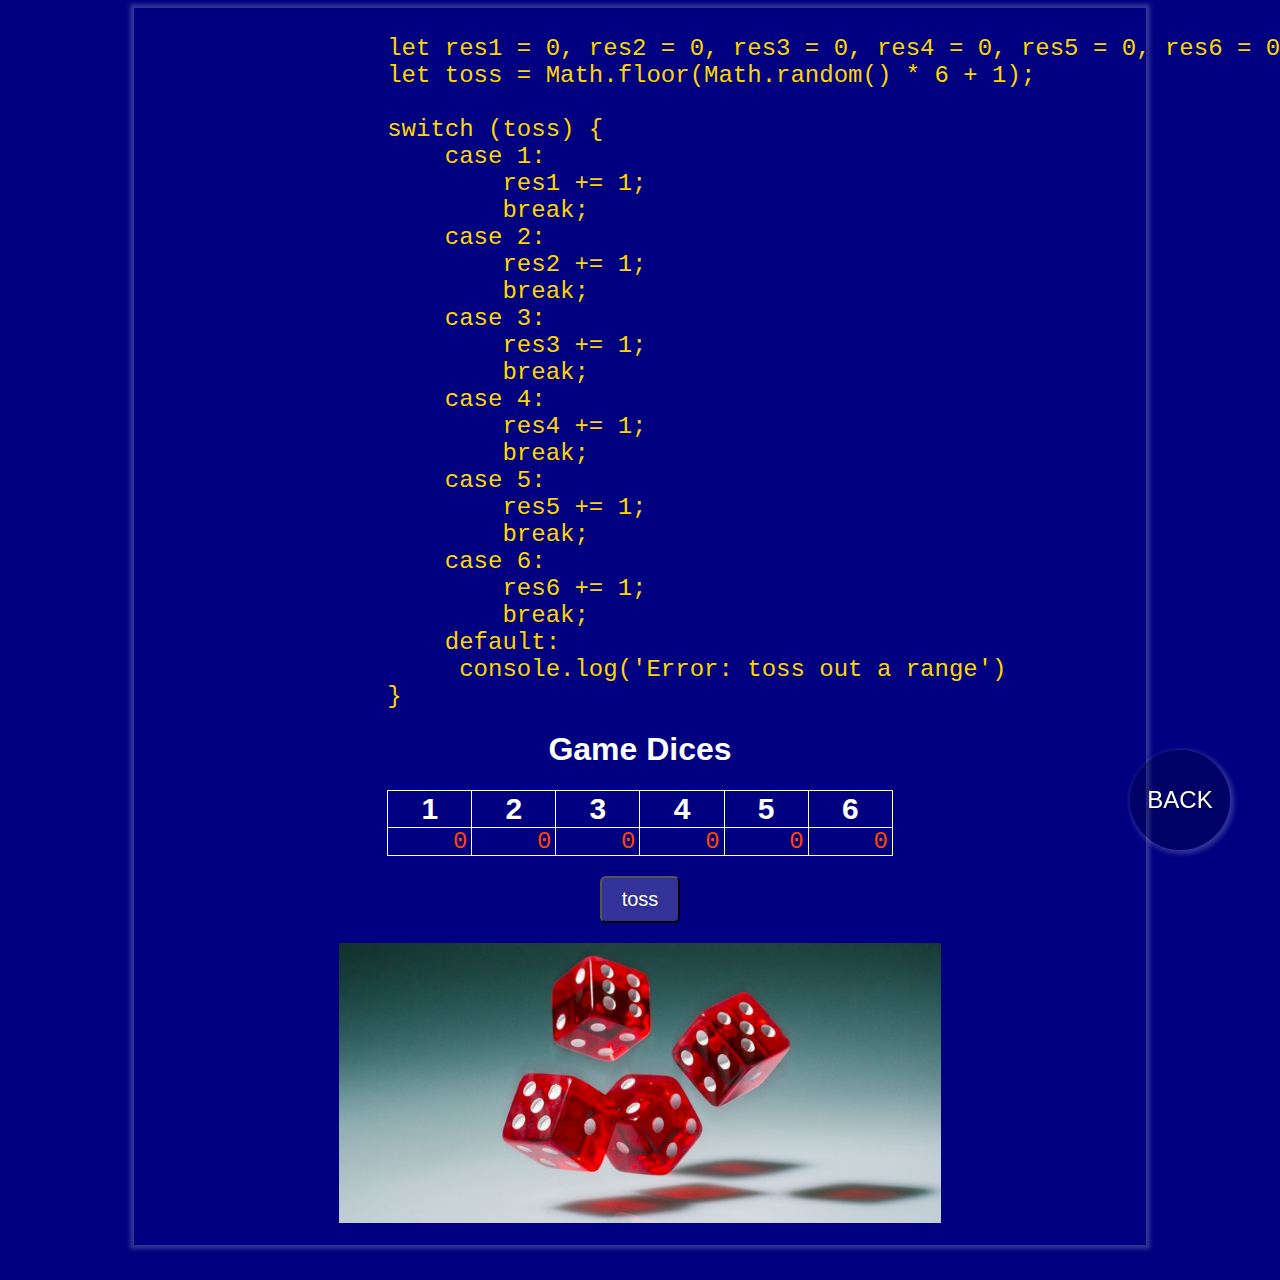
==== case/index.html @ 2cfbf1ea "init" ====
<!DOCTYPE html>
<html lang="en">

<head>
    <meta charset="UTF-8">
    <meta name="viewport" content="width=device-width, initial-scale=1.0">
    <meta http-equiv="X-UA-Compatible" content="ie=edge">
    <title>heads or tails</title>
    <link rel="stylesheet" href="./css/style.css">
</head>

<body>
    <div class="wrapper">
        <pre><kbd class="kbd-wrp">
let res1 = 0, res2 = 0, res3 = 0, res4 = 0, res5 = 0, res6 = 0;
let toss = Math.floor(Math.random() * 6 + 1);
                    
switch (toss) {
    case 1: 
        res1 += 1;
        break;
    case 2: 
        res2 += 1;
        break;
    case 3: 
        res3 += 1;
        break;
    case 4: 
        res4 += 1;
        break;
    case 5: 
        res5 += 1;
        break;
    case 6: 
        res6 += 1;
        break;  
    default:
     console.log('Error: toss out a range')          
}            
</kbd></pre>
        <div class="box">
            <h1>Game Dices</h1>
            <div class="results">
                   <!-- <div class="res">one: <span class="one">0</span></div>
                   <div class="res">two: <span class="two">0</span></div> -->
                   <table>
                       <tr>
                           <th>1</th>
                           <th>2</th>
                           <th>3</th>
                           <th>4</th>
                           <th>5</th>
                           <th>6</th>
                       </tr>
                       <tr>
                           <td>0</td>
                           <td>0</td>
                           <td>0</td>
                           <td>0</td>
                           <td>0</td>
                           <td>0</td>
                       </tr>
                   </table>
            </div>
            <div class="btn-wrp">
                <button>toss</button>
            </div>
            <div class="img-wrp">
                <img class="toss" src="./img/toss.jpg" alt=""  height="280">
            </div>
            <div class="img-wrp">
                <img class="dices" src="" alt=""  height="160">
            </div>
        </div>
    </div>
    <a class="back" href="../index.html">back</a>
    <script src="./js/app.js"></script>
</body>

</html>
---- case/css/style.css ----
body {
    background: navy;
    color: #fff;
    font-family: sans-serif;
}
.wrapper {
    width: 80%;
    min-height: 100vh;
    margin: auto;
    box-shadow: 0 0 4px 4px hsla(0,100%,100%,0.2);
}

button {
    padding: 10px 20px;
    border-radius: 6px;
    background: hsla(0,100%,100%,0.2);
    cursor: pointer;
    font-family: sans-serif;
    font-size: 20px;
    color: #fff;
    text-shadow: 0 1px 5px hsla(0,0%,0%,0.2);
}

button:active {
    text-shadow: 1px 1px 2px hsla(0, 0%, 0%,0.4);
}

table {
    border-collapse: collapse;
    margin: 0 auto 20px ;
    width: 50%;
}

th {
    font-size: 30px;
    text-align: center;
    border: 1px solid #fff;
}

td {
    padding: 0 4px;
    color: orangered;
    font-size: 24px;
    font-family: monospace;
    text-align: right;
    border: 1px solid #fff;
}

.btn-wrp {
    margin-bottom: 20px;
}


.back {
    position: fixed;
    padding: 0;
    display: block;
    bottom: 50px;
    right: 50px;
    width: 100px;
    height: 100px;
    line-height: 100px;
    text-align: center;
    text-decoration: none;
    border-radius: 50%;
    background: hsla(0, 0%, 0%, 0.2);
    color: #fff;
    font-size: 24px;
    cursor: pointer;
    text-transform: uppercase;
    font-family: sans-serif;
    text-shadow: 1px 1px 2px hsla(0, 0%, 0%, 0.5);
    box-shadow: 2px 2px 5px 2px hsla(0, 100%, 100%, 0.2);
}

.back:hover {
    text-shadow: 2px 2px 5px hsla(0, 0%, 0%, 0.5);
    box-shadow: 0 0 5px 4px hsla(0, 0%, 0%, 0.5);
}

pre {
    width: 50%;
    margin: auto;
}
.kbd-wrp {
    color: gold;
    font-family: monospace;
    font-size: 24px;
    text-align: left;
}

pre {
    width: 50%;
    margin: auto;
}
.box {
    text-align: center;
}
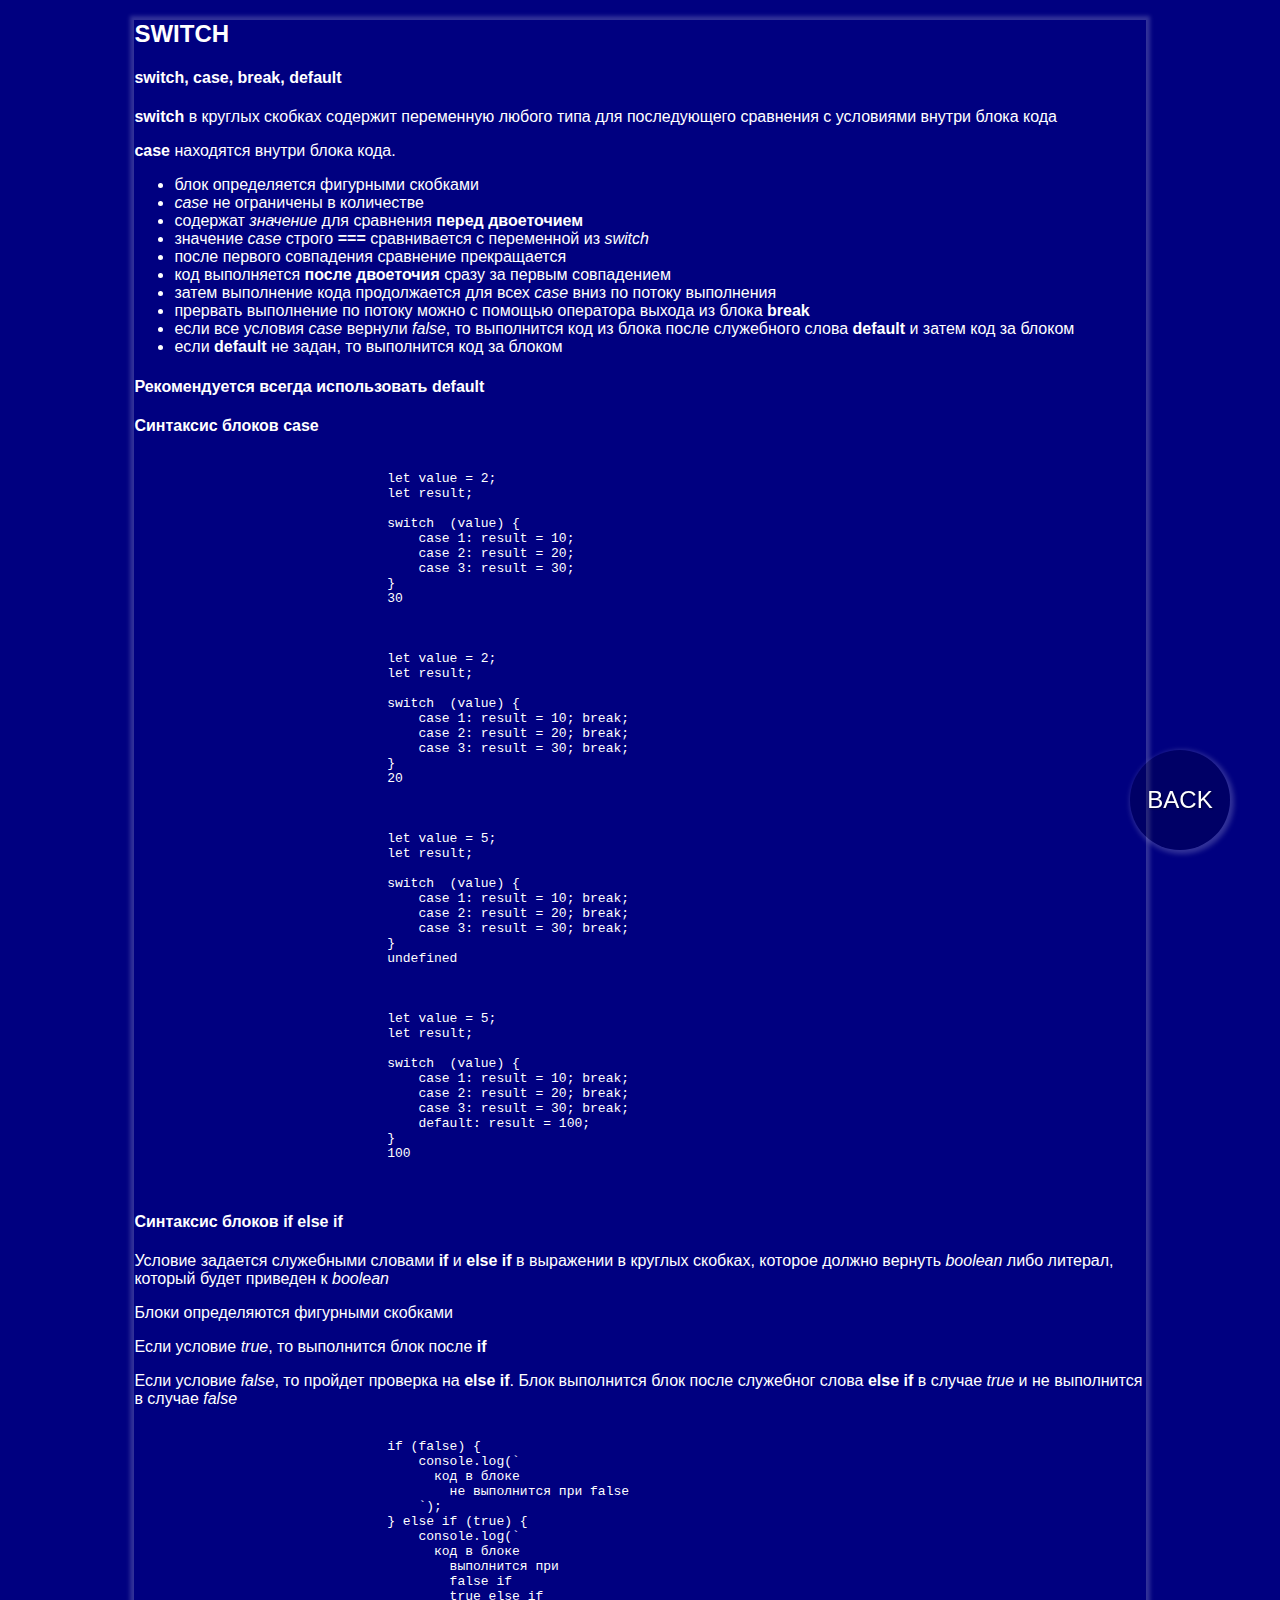
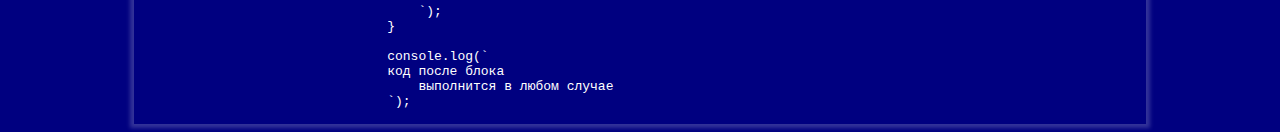
==== commit b2996754: "update view" ====
--- a/case/index.html
+++ b/case/index.html
@@ -5,76 +5,120 @@
     <meta charset="UTF-8">
     <meta name="viewport" content="width=device-width, initial-scale=1.0">
     <meta http-equiv="X-UA-Compatible" content="ie=edge">
-    <title>heads or tails</title>
+    <title>SWITCH</title>
     <link rel="stylesheet" href="./css/style.css">
 </head>
 
 <body>
     <div class="wrapper">
-        <pre><kbd class="kbd-wrp">
-let res1 = 0, res2 = 0, res3 = 0, res4 = 0, res5 = 0, res6 = 0;
-let toss = Math.floor(Math.random() * 6 + 1);
-                    
-switch (toss) {
-    case 1: 
-        res1 += 1;
-        break;
-    case 2: 
-        res2 += 1;
-        break;
-    case 3: 
-        res3 += 1;
-        break;
-    case 4: 
-        res4 += 1;
-        break;
-    case 5: 
-        res5 += 1;
-        break;
-    case 6: 
-        res6 += 1;
-        break;  
-    default:
-     console.log('Error: toss out a range')          
-}            
-</kbd></pre>
-        <div class="box">
-            <h1>Game Dices</h1>
-            <div class="results">
-                   <!-- <div class="res">one: <span class="one">0</span></div>
-                   <div class="res">two: <span class="two">0</span></div> -->
-                   <table>
-                       <tr>
-                           <th>1</th>
-                           <th>2</th>
-                           <th>3</th>
-                           <th>4</th>
-                           <th>5</th>
-                           <th>6</th>
-                       </tr>
-                       <tr>
-                           <td>0</td>
-                           <td>0</td>
-                           <td>0</td>
-                           <td>0</td>
-                           <td>0</td>
-                           <td>0</td>
-                       </tr>
-                   </table>
-            </div>
-            <div class="btn-wrp">
-                <button>toss</button>
-            </div>
-            <div class="img-wrp">
-                <img class="toss" src="./img/toss.jpg" alt=""  height="280">
-            </div>
-            <div class="img-wrp">
-                <img class="dices" src="" alt=""  height="160">
-            </div>
-        </div>
+        <section>
+            <h2>SWITCH</h2>
+            <h4>switch, case, break, default</h4>
+            <p><b>switch</b> в круглых скобках содержит переменную любого типа для последующего сравнения с условиями внутри блока кода</p>
+            <p><b>case</b> находятся внутри блока кода. </p>
+                <ul>
+                    <li>блок определяется фигурными скобками</li>
+                    <li><i>case</i> не ограничены в количестве</li>
+                    <li>содержат <i>значение</i> для сравнения <b>перед двоеточием</b></li>
+                    <li>значение <i>case</i> строго <b>===</b> сравнивается c переменной из <i>switch</i></li>
+                    <li>после первого совпадения сравнение прекращается</li>
+                    <li>код выполняется <b>после двоеточия</b> сразу за первым совпадением</li>
+                    <li>затем выполнение кода продолжается для всех <i>case</i> вниз по потоку выполнения</li>
+                    <li>прервать выполнение по потоку можно с помощью оператора выхода из блока <b>break</b> </li>
+                    <li>если все условия <i>case</i> вернули <i>false</i>, то 
+                        выполнится код из блока после служебного слова <b>default</b> и затем код за блоком</li>
+                    <li>если <b>default</b> не задан, то выполнится код за блоком</li>
+                </ul>
+          <h4>Рекомендуется всегда использовать default</h4>
+        </section>
+        <section>
+            <h4>Синтаксис блоков case</h4>
+            
+            <pre><code>
+let value = 2;
+let result;     
+
+switch  (value) {
+    case 1: result = 10;
+    case 2: result = 20;
+    case 3: result = 30;
+}
+<span class="comment">30</span>
+
+                </code></pre>
+            
+            <pre><code>
+let value = 2;
+let result;     
+
+switch  (value) {
+    case 1: result = 10; break;
+    case 2: result = 20; break;
+    case 3: result = 30; break;
+}
+<span class="comment">20</span>
+
+                </code></pre>
+            
+            <pre><code>
+let value = 5;
+let result;     
+
+switch  (value) {
+    case 1: result = 10; break;
+    case 2: result = 20; break;
+    case 3: result = 30; break;
+}
+<span class="comment">undefined</span>
+
+                </code></pre>
+            
+            <pre><code>
+let value = 5;
+let result;     
+
+switch  (value) {
+    case 1: result = 10; break;
+    case 2: result = 20; break;
+    case 3: result = 30; break;
+    default: result = 100;
+}
+<span class="comment">100</span>
+
+                </code></pre>
+        </section>
+        <section>
+            <h4>Синтаксис блоков if else if</h4>
+            <p>Условие задается служебными словами <b>if</b> и <b>else if</b> в выражении в круглых скобках, которое должно вернуть <i>boolean</i>
+                либо литерал, который будет приведен к <i>boolean</i></p>
+            <p>Блоки определяются фигурными скобками</p>
+            <p>Если условие <i>true</i>, то выполнится блок после <b>if</b> </p>
+            <p>Если условие <i>false</i>, то пройдет проверка на <b>else if</b>. 
+                Блок выполнится блок после служебног слова <b>else if</b> 
+            в случае <i>true</i> и не выполнится в случае <i>false</i></p>
+            <pre><code>
+if (false) {
+    console.log(`
+      <span class="text">код в блоке 
+        не выполнится при false</span>
+    `);
+} else if (true) {
+    console.log(`
+      <span class="text">код в блоке 
+        выполнится при 
+        false if 
+        true else if</span>
+    `);
+}
+    
+console.log(`
+<span class="text">код после блока 
+    выполнится в любом случае</span>
+`);
+            </code></pre>
+    </section>
     </div>
     <a class="back" href="../index.html">back</a>
-    <script src="./js/app.js"></script>
 </body>
 
 </html>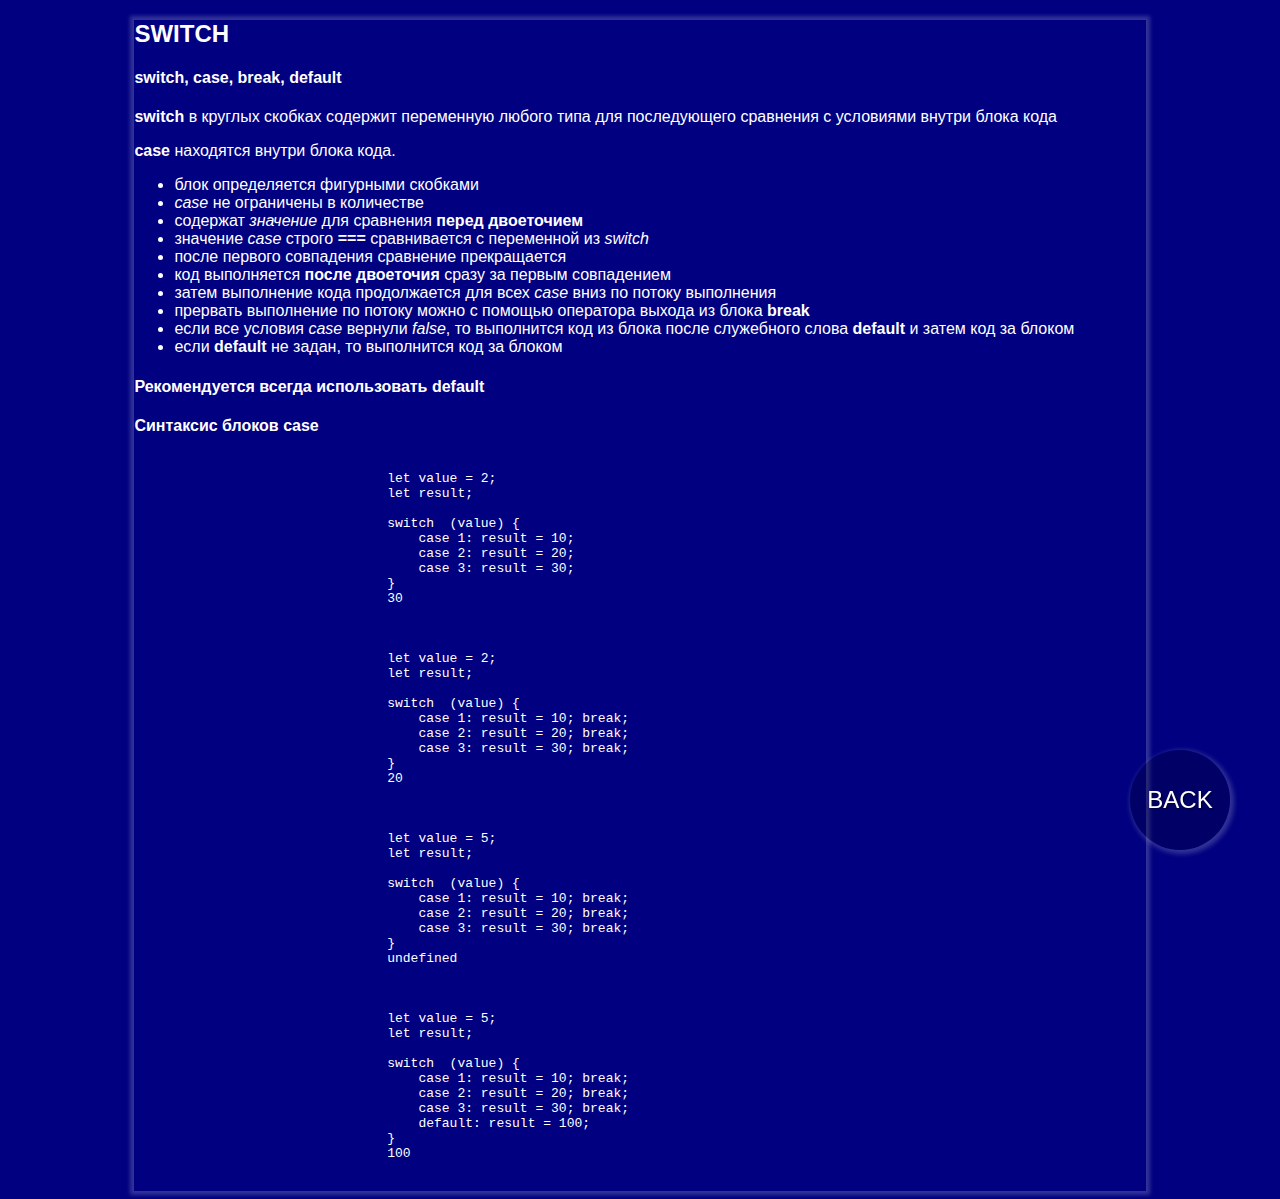
==== commit d0c87c6c: "fix if(false)" ====
--- a/case/index.html
+++ b/case/index.html
@@ -87,36 +87,7 @@
 
                 </code></pre>
         </section>
-        <section>
-            <h4>Синтаксис блоков if else if</h4>
-            <p>Условие задается служебными словами <b>if</b> и <b>else if</b> в выражении в круглых скобках, которое должно вернуть <i>boolean</i>
-                либо литерал, который будет приведен к <i>boolean</i></p>
-            <p>Блоки определяются фигурными скобками</p>
-            <p>Если условие <i>true</i>, то выполнится блок после <b>if</b> </p>
-            <p>Если условие <i>false</i>, то пройдет проверка на <b>else if</b>. 
-                Блок выполнится блок после служебног слова <b>else if</b> 
-            в случае <i>true</i> и не выполнится в случае <i>false</i></p>
-            <pre><code>
-if (false) {
-    console.log(`
-      <span class="text">код в блоке 
-        не выполнится при false</span>
-    `);
-} else if (true) {
-    console.log(`
-      <span class="text">код в блоке 
-        выполнится при 
-        false if 
-        true else if</span>
-    `);
-}
     
-console.log(`
-<span class="text">код после блока 
-    выполнится в любом случае</span>
-`);
-            </code></pre>
-    </section>
     </div>
     <a class="back" href="../index.html">back</a>
 </body>
